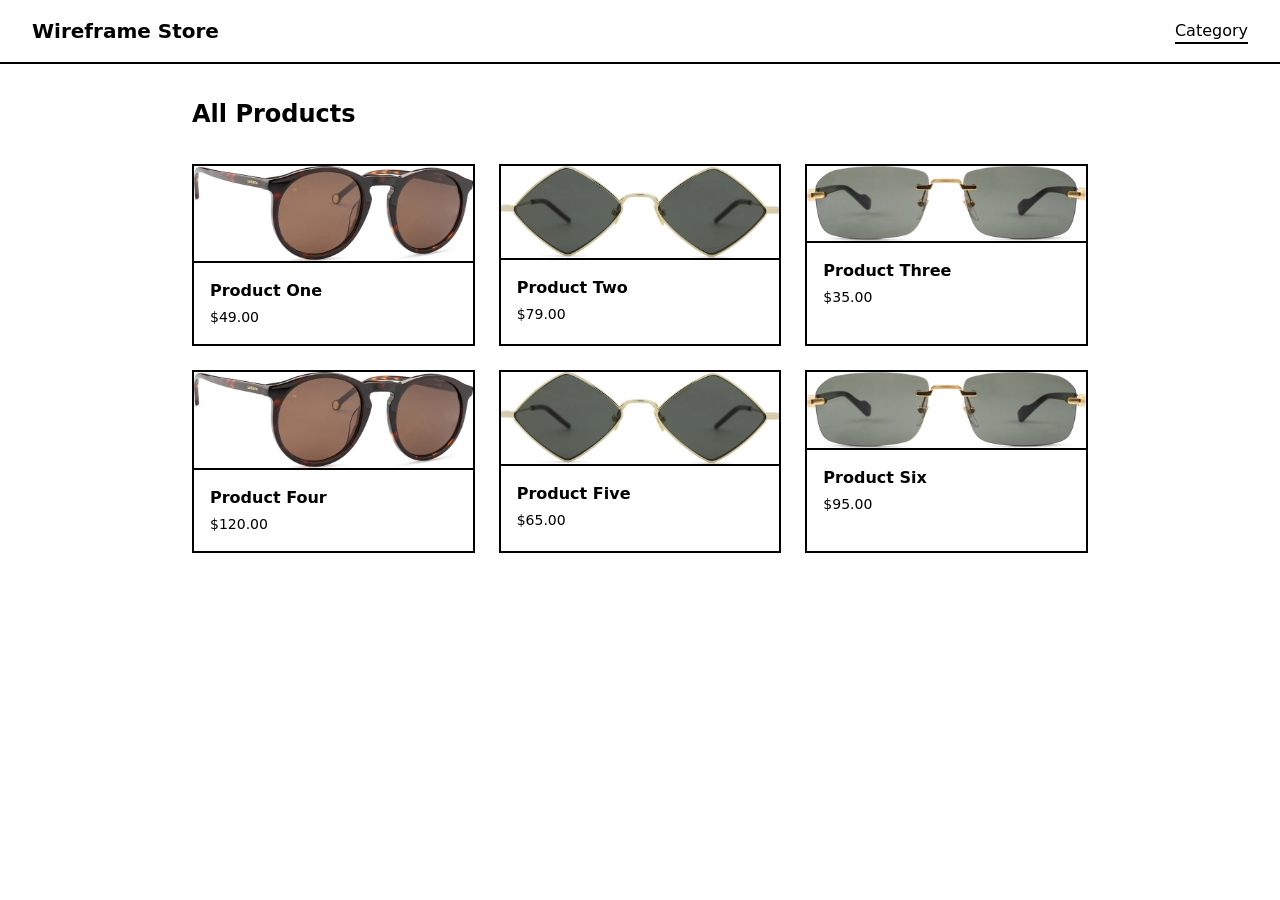
==== index.html @ fdc9f547 "View transition demo" ====
<!DOCTYPE html>
<html lang="en">
<head>
  <meta charset="UTF-8">
  <meta name="viewport" content="width=device-width, initial-scale=1.0">
  <title>Category – Wireframe Store</title>
  <link rel="stylesheet" href="style.css">
</head>
<body>
  <header class="site-header">
    <a href="index.html" class="logo">Wireframe Store</a>
    <nav>
      <a href="index.html" class="nav-link active">Category</a>
    </nav>
  </header>

  <main class="category-page">
    <h1 class="page-title">All Products</h1>

    <div class="product-grid">
      <a href="product.html" class="product-card">
        <img class="product-image" src="img/13831-400.webp" alt="Product One" width="400">
        <div class="product-info">
          <h2 class="product-name">Product One</h2>
          <p class="product-price">$49.00</p>
        </div>
      </a>

      <a href="product.html" class="product-card">
        <img class="product-image" src="img/16925-27869-400.webp" alt="Product Two" width="400">
        <div class="product-info">
          <h2 class="product-name">Product Two</h2>
          <p class="product-price">$79.00</p>
        </div>
      </a>

      <a href="product.html" class="product-card">
        <img class="product-image" src="img/17040-28349-400.webp" alt="Product Three" width="400">
        <div class="product-info">
          <h2 class="product-name">Product Three</h2>
          <p class="product-price">$35.00</p>
        </div>
      </a>

      <a href="product.html" class="product-card">
        <img class="product-image" src="img/13831-400.webp" alt="Product Four" width="400">
        <div class="product-info">
          <h2 class="product-name">Product Four</h2>
          <p class="product-price">$120.00</p>
        </div>
      </a>

      <a href="product.html" class="product-card">
        <img class="product-image" src="img/16925-27869-400.webp" alt="Product Five" width="400">
        <div class="product-info">
          <h2 class="product-name">Product Five</h2>
          <p class="product-price">$65.00</p>
        </div>
      </a>

      <a href="product.html" class="product-card">
        <img class="product-image" src="img/17040-28349-400.webp" alt="Product Six" width="400">
        <div class="product-info">
          <h2 class="product-name">Product Six</h2>
          <p class="product-price">$95.00</p>
        </div>
      </a>
    </div>
  </main>

<script>
  const cards = document.querySelectorAll('.product-card');

  // On click: remember which card was clicked
  cards.forEach((card, i) => {
    card.addEventListener('click', () => {
      sessionStorage.setItem('vt-card', i);
      cards.forEach(c => c.classList.remove('transitioning'));
      card.classList.add('transitioning');
    });
  });

  // On back-navigation: restore the transitioning card before the snapshot
  window.addEventListener('pagereveal', () => {
    const idx = sessionStorage.getItem('vt-card');
    if (idx !== null && cards[idx]) {
      cards[idx].classList.add('transitioning');
    }
  });
</script>
</body>
</html>
---- style.css ----
/* ── Cross-Document View Transitions (🔵 Newly Available) ── */

@view-transition {
  navigation: auto;
}

::view-transition-group(root) {
  animation-duration: 0.3s;
  animation-timing-function: ease-in-out;
}

::view-transition-old(root),
::view-transition-new(root) {
  animation-duration: 0.3s;
  animation-timing-function: ease-in-out;
}

/* Shared element: product image morphs between pages */
::view-transition-group(product-image) {
  animation-duration: 0.35s;
  animation-timing-function: cubic-bezier(0.4, 0, 0.2, 1);
}


/* Respect reduced motion preference */
@media (prefers-reduced-motion: reduce) {
  ::view-transition-group(*),
  ::view-transition-old(*),
  ::view-transition-new(*) {
    animation-duration: 0.01s !important;
  }
}

/* ── Reset ── */

*,
*::before,
*::after {
  margin: 0;
  padding: 0;
  box-sizing: border-box;
}

body {
  font-family: system-ui, sans-serif;
  background: #fff;
  color: #000;
  line-height: 1.5;
}

/* ── Header ── */

.site-header {
  display: flex;
  align-items: center;
  justify-content: space-between;
  padding: 1rem 2rem;
  border-block-end: 2px solid #000;
}

.logo {
  font-size: 1.25rem;
  font-weight: 700;
  text-decoration: none;
  color: #000;
}

.nav-link {
  color: #000;
  text-decoration: none;
  font-weight: 500;
  padding-block-end: 0.125rem;
  border-block-end: 2px solid transparent;
}

.nav-link.active {
  border-block-end-color: #000;
}

/* ── Category Page ── */

.category-page {
  padding: 2rem;
  max-inline-size: 960px;
  margin-inline: auto;
}

.page-title {
  font-size: 1.5rem;
  margin-block-end: 2rem;
}

.product-grid {
  display: grid;
  grid-template-columns: repeat(auto-fit, minmax(240px, 1fr));
  gap: 1.5rem;
}

.product-card {
  display: block;
  text-decoration: none;
  color: #000;
  border: 2px solid #000;
}

.product-image {
  display: block;
  inline-size: 100%;
  height: auto;
  border-block-end: 2px solid #000;
  view-transition-class: product-image;
}

.product-card.transitioning .product-image {
  view-transition-name: product-image;
}

.product-info {
  padding: 1rem;
}

.product-name {
  font-size: 1rem;
  font-weight: 600;
  margin-block-end: 0.25rem;
}

.product-price {
  font-size: 0.875rem;
}

/* ── Detail Page ── */

.detail-page {
  padding: 2rem;
  max-inline-size: 960px;
  margin-inline: auto;
}

.back-link {
  display: inline-block;
  margin-block-end: 2rem;
  color: #000;
  text-decoration: none;
  font-weight: 500;
}

.back-link:hover {
  text-decoration: underline;
}

.detail-layout {
  display: grid;
  grid-template-columns: 1fr;
  gap: 2rem;
}

@media (min-width: 640px) {
  .detail-layout {
    grid-template-columns: 1fr 1fr;
  }
}

.detail-image {
  display: block;
  inline-size: 100%;
  height: auto;
  view-transition-name: product-image;
}

.detail-info {
  display: flex;
  flex-direction: column;
  gap: 1rem;
}

.detail-name {
  font-size: 1.75rem;
  font-weight: 700;
}

.detail-price {
  font-size: 1.25rem;
  font-weight: 600;
}

.detail-description {
  font-size: 0.9375rem;
  line-height: 1.6;
}

.detail-meta {
  display: flex;
  flex-direction: column;
  gap: 0.5rem;
  border-block-start: 2px solid #000;
  padding-block-start: 1rem;
}

.meta-row {
  display: flex;
  justify-content: space-between;
}

.meta-label {
  font-weight: 600;
}

.add-to-cart {
  margin-block-start: 0.5rem;
  padding: 0.75rem 1.5rem;
  font-size: 1rem;
  font-weight: 600;
  font-family: inherit;
  color: #fff;
  background: #000;
  border: 2px solid #000;
  cursor: pointer;
}

.add-to-cart:hover {
  color: #000;
  background: #fff;
}
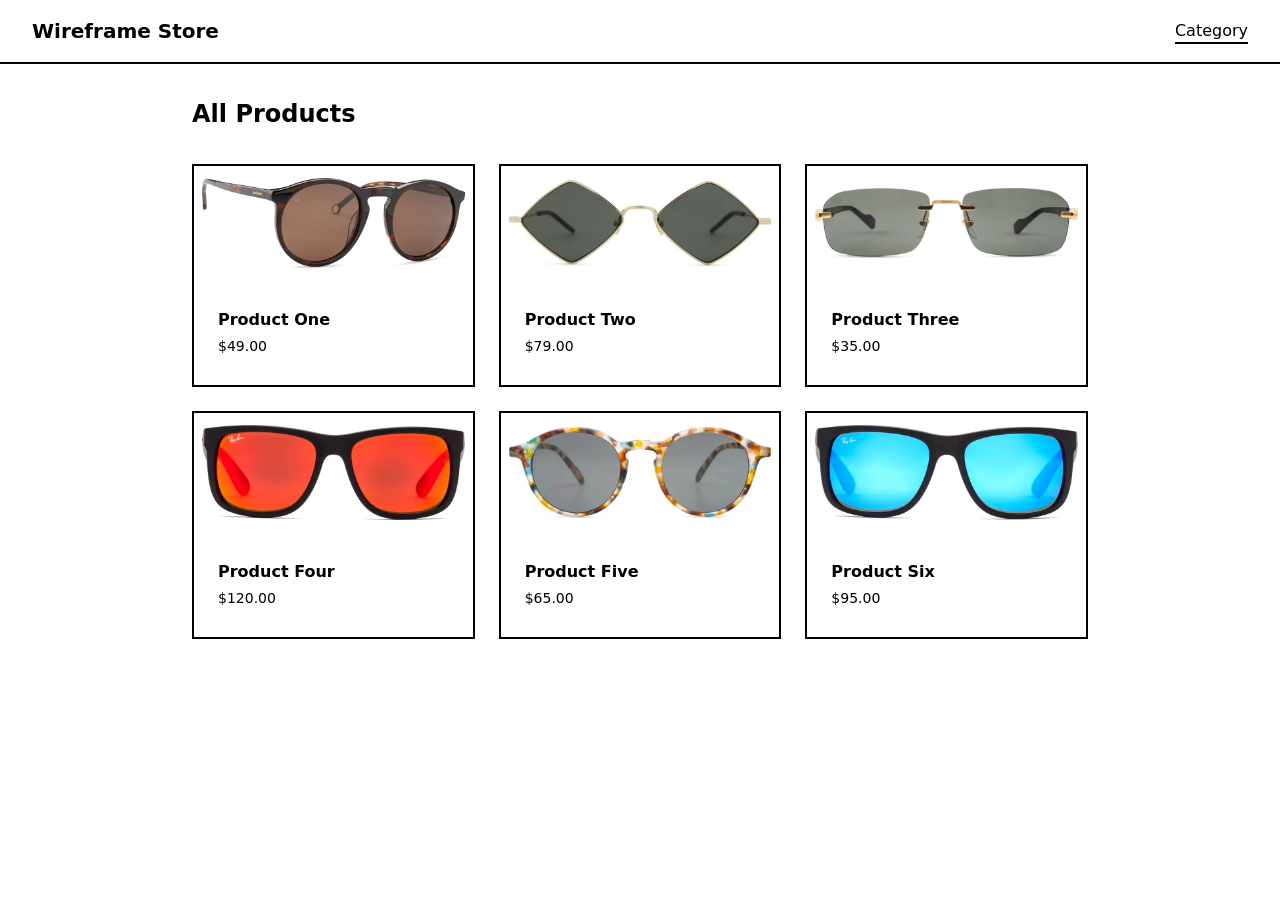
==== commit d92ec728: "Individual detail pages to see the effect" ====
--- a/index.html
+++ b/index.html
@@ -18,7 +18,7 @@
     <h1 class="page-title">All Products</h1>
 
     <div class="product-grid">
-      <a href="product.html" class="product-card">
+      <a href="product-1.html" class="product-card">
         <img class="product-image" src="img/13831-400.webp" alt="Product One" width="400">
         <div class="product-info">
           <h2 class="product-name">Product One</h2>
@@ -26,7 +26,7 @@
         </div>
       </a>
 
-      <a href="product.html" class="product-card">
+      <a href="product-2.html" class="product-card">
         <img class="product-image" src="img/16925-27869-400.webp" alt="Product Two" width="400">
         <div class="product-info">
           <h2 class="product-name">Product Two</h2>
@@ -34,7 +34,7 @@
         </div>
       </a>
 
-      <a href="product.html" class="product-card">
+      <a href="product-3.html" class="product-card">
         <img class="product-image" src="img/17040-28349-400.webp" alt="Product Three" width="400">
         <div class="product-info">
           <h2 class="product-name">Product Three</h2>
@@ -42,24 +42,24 @@
         </div>
       </a>
 
-      <a href="product.html" class="product-card">
-        <img class="product-image" src="img/13831-400.webp" alt="Product Four" width="400">
+      <a href="product-4.html" class="product-card">
+        <img class="product-image" src="img/557-1069-400.webp" alt="Product Four" width="400">
         <div class="product-info">
           <h2 class="product-name">Product Four</h2>
           <p class="product-price">$120.00</p>
         </div>
       </a>
 
-      <a href="product.html" class="product-card">
-        <img class="product-image" src="img/16925-27869-400.webp" alt="Product Five" width="400">
+      <a href="product-5.html" class="product-card">
+        <img class="product-image" src="img/12139-17132-400.webp" alt="Product Five" width="400">
         <div class="product-info">
           <h2 class="product-name">Product Five</h2>
           <p class="product-price">$65.00</p>
         </div>
       </a>
 
-      <a href="product.html" class="product-card">
-        <img class="product-image" src="img/17040-28349-400.webp" alt="Product Six" width="400">
+      <a href="product-6.html" class="product-card">
+        <img class="product-image" src="img/6664-6600-400.webp" alt="Product Six" width="400">
         <div class="product-info">
           <h2 class="product-name">Product Six</h2>
           <p class="product-price">$95.00</p>
--- a/style.css
+++ b/style.css
@@ -93,13 +93,18 @@
 .product-grid {
   display: grid;
   grid-template-columns: repeat(auto-fit, minmax(240px, 1fr));
+  grid-template-rows: auto;
   gap: 1.5rem;
 }
 
 .product-card {
-  display: block;
-  text-decoration: none;
-  color: #000;
+  display: grid;
+  grid-template-rows: subgrid;
+  grid-row: span 2;
+  align-items: center;
+  text-decoration: none;
+  color: #000;
+  padding: .5lh 0.5em;
   border: 2px solid #000;
 }
 
@@ -107,7 +112,6 @@
   display: block;
   inline-size: 100%;
   height: auto;
-  border-block-end: 2px solid #000;
   view-transition-class: product-image;
 }
 
